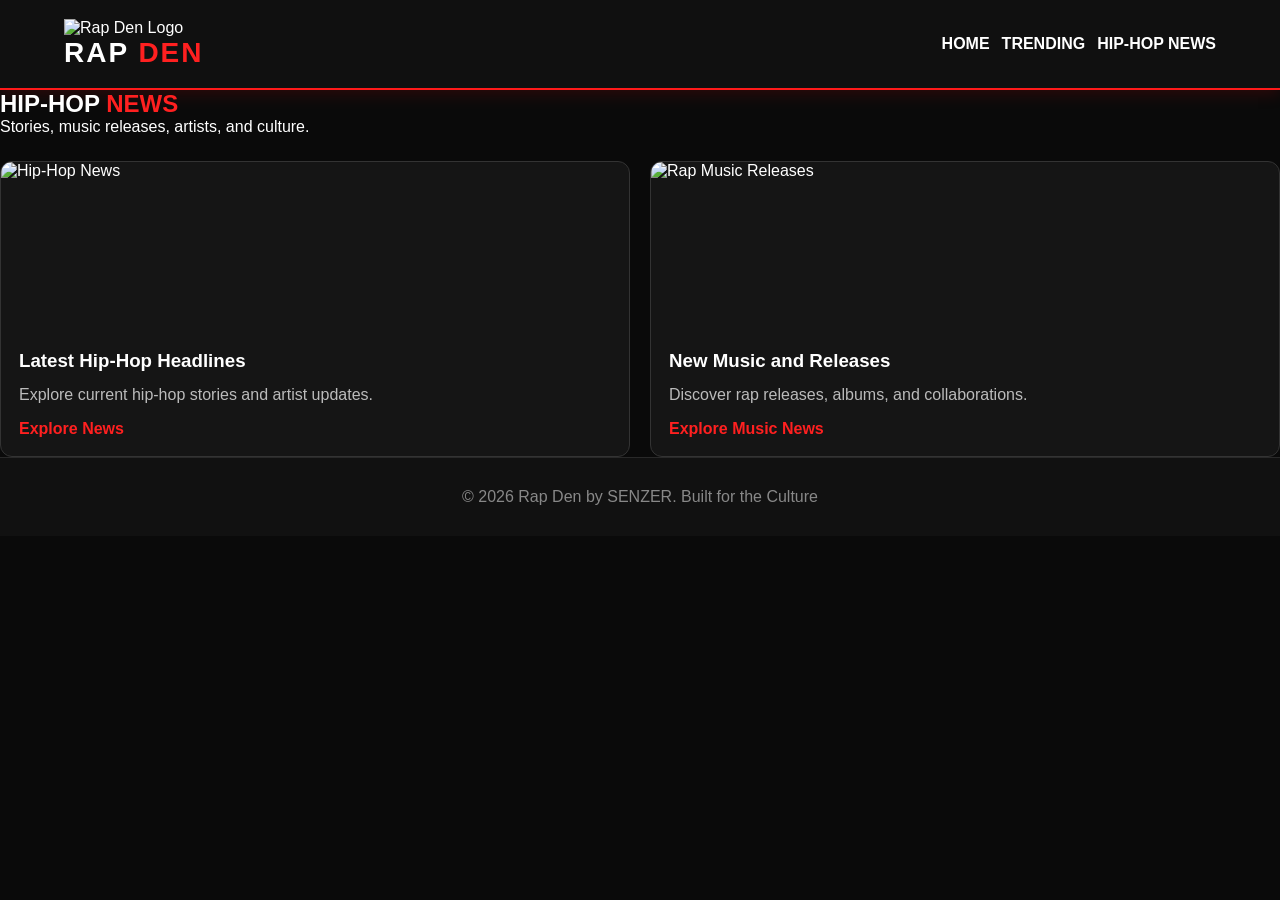
==== news.html @ e1d1d090 "Add files via upload" ====
<!DOCTYPE html>
<html lang="en">
<head>
    <meta charset="UTF-8">
    <meta name="viewport" content="width=device-width, initial-scale=1.0">
    <title>Hip-Hop News | Rap Den </title>
    <link rel="stylesheet" href="rapden.css">
</head>
<body>
    <header>
    <div class="logo-container">
        <img src="images/rapdenlogobest.jpg" alt="Rap Den Logo">
        <h1> RAP <span> DEN </span> </h1>
    </div>
    <nav>
        <a href="index.html"> HOME </a>
        <a href="index.html#trending"> TRENDING </a>
        <a href="news.html"> HIP-HOP NEWS </a>
    </nav>
    </header>

    <main id="news-page">
        <h2> HIP-HOP <span> NEWS </span></h2>
        <p> Stories, music releases, artists, and culture.</p>

        <div class="news-container">

            <div class="news-card">
                <img src="images/hip_hop_news.png" alt="Hip-Hop News">

                <div class="news-content">
                    <h3> Latest Hip-Hop Headlines </h3>
                    <p> Explore current hip-hop stories and artist updates.</p>
                    <a href="https://www.billboard.com/c/music/" target="_blank" rel="noopener noreferrer">
                        Explore News 
                    </a>
                </div>
            </div>
            
            <div class="news-card">
                <img src="images/rap_music_releases.png" alt="Rap Music Releases">

                <div class="news-content">
                    <h3> New Music and Releases </h3>
                    <p> Discover rap releases, albums, and collaborations. </p>
                    <a href="https://hiphopdx.com/" target="_blank" rel="noopener noreferrer">
                        Explore Music News
                    </a>
                </div>
            </div>

        </div>
    </main>

    <footer>
        <p>&copy; 2026 Rap Den by SENZER. Built for the Culture </p>
    </footer>

</body>
</html>
---- rapden.css ----
*  {
    margin: 0;
    padding: 0;
    box-sizing: border-box;
}

body  {
    background: #0a0a0a;
    color: #ffffff;
    font-family: Arial, Helvetica, sans-serif;
}

header  {
    display: flex;
    justify-content: space-between;
    align-items: center;
    flex-wrap: wrap;
    gap: 15px;
    padding: 15px 5%;
    background: linear-gradient(135deg, #080808, #1c1c1c);
    border-bottom: 3px solid #ff2020;
    box-shadow: 0 5px 20px rgba(255, 32, 32, 0.2);
    min-height: 90px;
}

header h1  {
    font-size: 28px;
    letter-spacing: 2px;
}

span  {
    color: #ff2020;
}

nav  {
    display: flex;
    gap: 20px;
}

nav a {
    color: #ffffff;
    text-decoration: none;
    transition: 0.3s;
}

nav a:hover {
    color: #ff2020;
}

.hero  {
    text-align: center;
    padding: 110px 20px;
    background: radial-gradient(circle,#351010 0%,#0a0a0a 70%);
}

.hero h2  {
    font-size: clamp(32px,6vw,55px);
    margin-bottom: 15px;
    text-shadow: 0 0 15px #ff202055;
}

.hero p  {
    color: #bbbbbb;
    margin-bottom: 25px;
}

#searchForm  {
    display: flex;
    max-width: 550px;
    margin: auto;
    gap: 10px;
}

#searchInput  {
    flex: 1;
    min-width: 0;
    padding: 15px;
    background: #171717;
    color: white;
    border: 1px solid #444;
    border-radius: 6px;
    outline: none;
}

#searchinput:focus  {
    border-color: #ff2020;
    box-shadow: 0 0 10px #ff202044;
}

button  {
    background: #ff2020;
    color: white;
    border: none;
    padding: 15p 20px;
    border-radius: 6px;
    cursor: pointer;
    font-weight: bold;
    transition: 0.3s;
}

button:hover  {
    background: #cc0000;
    box-shadow: 0 0 15px #ff202077;
}

.content  {
    padding: 45px 8%;
    min-height: 150px;
}

.content h2  {
    margin-bottom: 15px;
}

.content p  {
    color: #aaaaaa;
}

footer  {
    text-align: center;
    padding: 25px;
    background: #111111;
    border-top: 1px solid #292929;
    color: #888888;
    line-height: 1.8;
}

@media (max-width: 600px) { header 
    {flex-direction: column;
        gap: 18px;}

        nav {
            gap: 14px;
            flex-wrap: wrap;
            justify-content: center;
        }

        #searchForm  {
            flex-direction: column;
        }

        .hero  {
            padding: 75px 20px;
        }
    }

.lyrics  {
    max-width: 650px;
    margin: 30px auto;
    padding: 25px;
    background: #151515;
    border-left: 4px solid #ff2020;
    border-radius: 8px;
    line-height: 2;
}    

.lyrics h3  {
    color: #ff2020;
    margin-bottom: 15px;
}

.lyrics p  {
    white-space: pre-line;
}

.content >a {
    color: #ff2020;
    text-decoration: none;
}

/* rap den professional lyrics page*/
.lyrics  {
    max-width: 700px;
    margin: 35px auto;
    padding: 30px;
    background: #151515;
    border: 1px solid #292929;
    border-left: 5px solid #ff2020;
    border-radius: 10px;
    line-height: 2;
    box-shadow: 0 0 20px rgba(255, 32, 32, 0.08);
}

.lyrics h3  {
    color: #ff2020;
    font-size: 22px;
    margin-bottom: 20px;
}

.lyrics p  {
    color: #eeeeee;
    font-size: 16px;
    line-height: 2;
    white-space: pre-line;
}

.lyrics a  {
    color: #ff2020;
    text-decoration: none;
}

.lyrics a:hover  {
    text-decoration: underline;
}

@media (max-width:600px) {
    .lyrics  {
        margin: 20px 10px;
        padding: 20px;
    }

    .lyrics p {
        font-size: 15px;
    }
}

/* trending songs*/
.section-description  {
    color: #aaaaaa;
    margin: 12px 0 25px;
}

.song-grid  {
    display: grid;
    grid-template-columns:repeat(3, minmax(0, 1fr));
    gap: 22px;
    margin-top: 30px;
}

.song-card  {
    position: relative;
    padding: 25px;
    background: linear-gradient(145deg, #1b1b1b, #101010);
    border: 1px solid #303030;
    border-radius: 12px;
    transition: 0.3s ease;
}

.song-card:hover  {
    transform: translateY(-6px);
    border-color: #ff2020;
    box-shadow: 0 8px 25px #ff202022;
}

.song-number  {
    color: #ff2020;
    font-size: 14px;
    font-weight: bold;
    margin-bottom: 25px;
}

.song-card h3  {
    font-size: 20px;
    margin-bottom: 10px;
}

.song-card p  {
    color: #aaaaaa;
    margin-bottom: 25px;
}

.song-card a  {
    display: inline-block;
    color: #ff2020;
    text-decoration: none;
    font-weight: bold;
}

.song-card a:hover  {
    color: #ffffff;
}

@media (max-width:800px) {
    .song-grid  {
        grid-template-columns: repeat(2, minmax(0, 1fr));
    }
}

@media (max-width:500px) {
    .song-grid  {
        grid-template-columns: 1fr;
    }
}

.song-image  {
    width: 100%;
    height: 180px;
    object-fit: cover;
    border-radius: 8px;
    margin-bottom: 20px;
    transition: 0.3s ease;
}

.song-card:hover.song-image  {
    transform: scale(1.02);
}

/* search results*/
#songResults  {
    display: grid;
    grid-template-columns: repeat(3, minmax(0, 1fr));
    gap: 22px;
    margin-top: 25px;
}

#songResults.song-card  {
    min-width: 0;
}

#songResults.song-image  {
    width: 100%;
    height: 180px;
    object-fit: cover;
    border-radius: 8px;
}

#songResults h3  {
    margin: 12px 0;
}

#songResults p  {
    color: #aaa;
    margin-bottom: 18px;
}

#songResults a  {
    color: #ff2020;
    text-decoration: none;
    font-weight: bold;
}

@media (max-width:600px) {
    #songResults {
        grid-template-columns: 1fr;
    }
}

/* mobile friendly layout*/
* {
    box-sizing: border-box;
}

img  {
    max-width: 100%;
    height: auto;
}

.song-results  {
    display: grid;
    grid-template-columns: repeat(auto-fit,minmax(150px, 1fr)
    );
    gap: 15px;
    width: 100%;
}

.song-card  {
    width: 100%;
    max-width: 320px;
    padding: 12px;
    min-width: 0;
    overflow: hidden;
    border-radius: 12px;
}

.song-image  {
    width: 100%;
    height: 180px;
    aspect-ratio: 1/1;
    object-fit: cover;
    display: block;
    border-radius: 10px;
}

@media (max-width: 600px) {
    body {
    padding: 10px;
}

.song-results {
    grid-template-columns: repeat(2, minmax(0, 1fr));
    gap: 10px;
}

.song-card {
    padding: 10px;
}

.song-card h3  {
    font-size: 15px;
    overflow-wrap: anywhere;
}

.song-card p {
    font-size: 13px;
}

input,
button  {
    max-width: 100%;
}
}

.logo.container  {
    display: flex;
    align-items: center;
    gap: 12px;
}

.logo.container img  {
    width: 65px;
    height: 65px;
    object-fit: contain;
    border-radius: 50%;
}

.logo.container h1  {
    margin: 0;
    font-size: 28px;
    color: #ff0000;
}

@media (max-width:600px) {
    .logo.container img {
        width: 45px;
        height: 45px;
    }

    .logo.container h1 {
        font-size: 22px;
    }
}

/* professional header*/
header  {
    display: flex;
    align-items: center;
    justify-content: space-between;
    padding: 15px 5%;
    background: #101010;
    border-bottom: 2px solid #ff1a1a;
    box-shadow: 0 4px 15px rgba(255, 0, 0, 0.15);
}

.logo.container {
    display: flex;
    align-items:center;
    gap:12px;
}

.logo.container img  {
    width: 55px;
    height: 55px;
    object-fit: cover;
    border-radius: 50%;
    border: 2px solid #ff1a1a;
}

.logo.container h1  {
    color: #ff1a1a;
    font-size: 26px;
    font-weight: 800;
    margin: 0;;
}

header nav  {
    display: flex;
    align-items: center;
    gap: 20px;
}

header nav a {
    color: white;
    text-decoration: none;
    font-weight: 600;
    transition: color 0.3s ease;
}

header nav a:hover  {
    color: #ff1a1a;
}

/*mobile friendly dsign2*/
@media(max-width:600px) {
    header {
        flex-wrap: wrap;
        gap: 12px;
        padding: 12px 4%;
    }
}

.logo.container img  {
    width: 42px;
    height: 42px;
}

.logo.container h1  {
    font-size: 21px;
}

header nav  {
    flex-wrap: wrap;
    gap: 12px;
}

input,
button  {
    max-width: 100%;
}

#songResults  {
    grid-template-columns: repeat(2,minmax(0, 1fr));
    gap: 10px;
}

.song-card  {
    min-width: 0;
    overflow-wrap: anywhere;
}

.song-image  {
    width: 100%;
    height: auto;
    aspect-ratio: 1 / 1;
    object-fit: cover;
}

/* News design*/
.news-container  {
    display: grid;
    grid-template-columns: repeat(auto-fit, minmax(220px, 1fr));
    gap: 20px;
    margin-top: 25px;
}

.news-card  {
    background: #151515;
    border: 1px solid #333;
    border-radius: 12px;
    overflow: hidden;
    transition: 0.3s;
}

.news-card:hover {
    transform: translateY(-5px);
    border-color: #ff2020;
}

.news-card img  {
    width: 100%;
    height: 170px;
    object-fit: cover;
    display: block;
}

.news-content  {
    padding: 18px;
}

.news-content h3  {
    color: #fff;
    margin-bottom: 10px;
}

.news-content p  {
    color: #bbb;
    line-height: 1.6;
}

.news-content a {
    display: inline-block;
    margin-top: 12px;
    color: #ff2020;
    text-decoration: none;
    font-weight: bold;
}

.news-content a:hover  {
    color: #fff;
}

@media (max-width:600px) {
    .news-container {
        grid-template-columns: 1fr;
    }
}

/* rap den mobile friendly*/
img {
    max-width: 100%;
}

@media (max-width:768px) {
    header {
        flex-direction: column;
        align-items: center;
        padding: 15px;
    }

    header nav  {
        justify-content: center;
        flex-wrap: wrap;
        gap: 12px;
    }

    .hero  {
        padding: 30px 15px;
        text-align: center;
    }

    .news-container  {
        grid-template-columns: repeat(2, minmax(0, 1fr));
        gap: 12px;
    }

    .news-card img {
        height: 130px;
    }
}

@media (max-width:480px) {
    .news-container  {
        grid-template-columns: 1fr;
    }

    .news-card img {
        height: 180px;
    }
    
    .logo.container h1  {
        font-size: 22px;
    }
}

/*mobile phones responsive design*/
@media screen and (max-width: 768px) {
    header  {
        flex-direction: column;
        padding: 15px;
        gap: 15px;
    }   

    header nav {
        display: flex;
        flex-wrap: wrap;
        justify-content: center;
        gap: 12px;
    }

    .hero  {
        padding: 30px 15px;
        text-align: center;
    }

    .news-container  {
        grid-template-columns: repeat(2, minmax(0, 1fr));
        gap: 12px;
    }

    .news-card img {
        height: 130px;
    }

    img {
        max-width: 100%;
    }
} 

@media screen and (max-width:480px) {
    .news-container {
        grid-template-columns: 1fr;
    }

    .news-card img {
        height: 180px;
    }

    header h1  {
        font-size: 22px;
    }

    body  {
        overflow-x: hidden;
    }
}
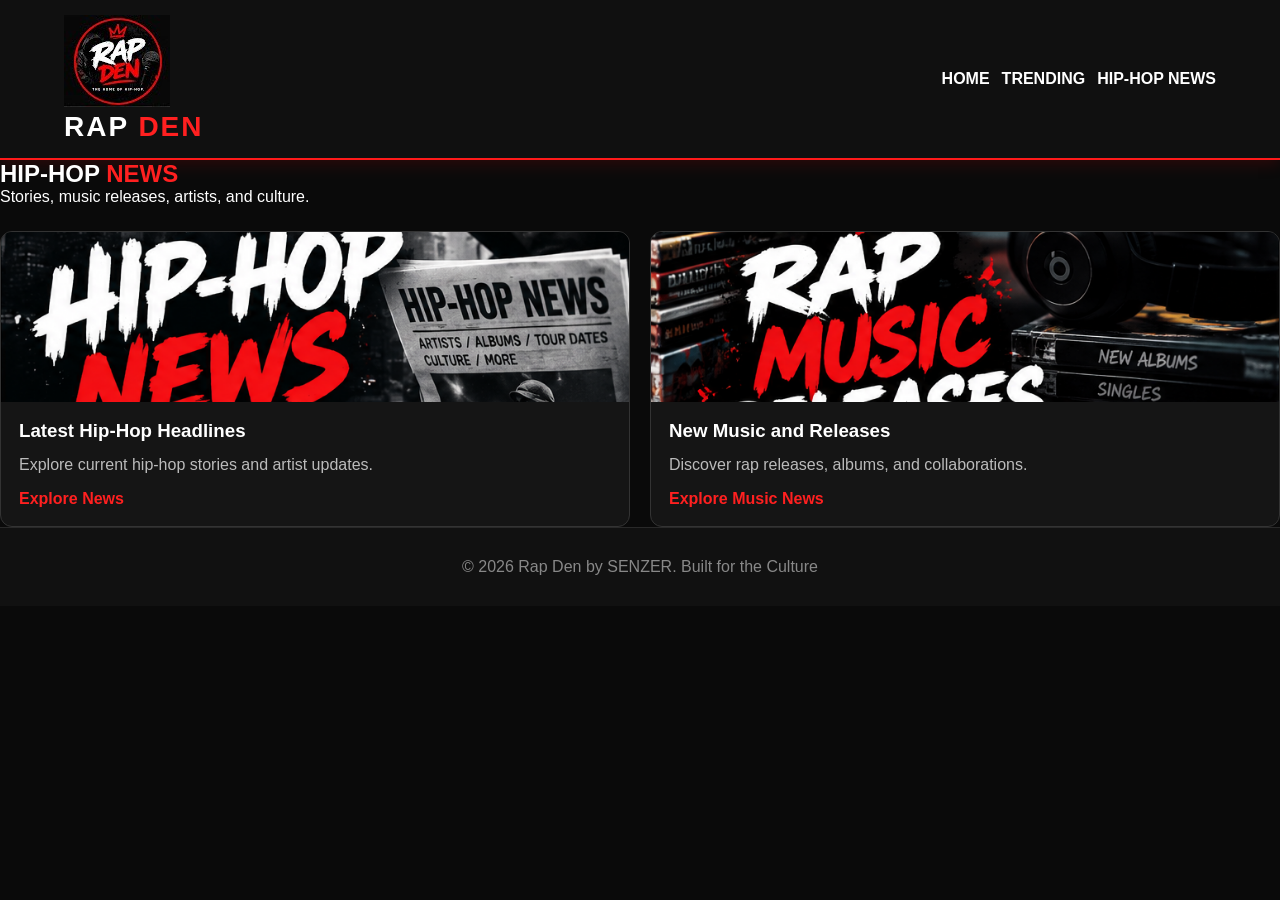
==== commit 9c617103: "Add files via upload" ====
--- a/news.html
+++ b/news.html
@@ -9,7 +9,7 @@
 <body>
     <header>
     <div class="logo-container">
-        <img src="images/rapdenlogobest.jpg" alt="Rap Den Logo">
+        <img src="rapdenlogobest.jpg" alt="Rap Den Logo">
         <h1> RAP <span> DEN </span> </h1>
     </div>
     <nav>
@@ -26,7 +26,7 @@
         <div class="news-container">
 
             <div class="news-card">
-                <img src="images/hip_hop_news.png" alt="Hip-Hop News">
+                <img src="hip_hop_news.png" alt="Hip-Hop News">
 
                 <div class="news-content">
                     <h3> Latest Hip-Hop Headlines </h3>
@@ -38,7 +38,7 @@
             </div>
             
             <div class="news-card">
-                <img src="images/rap_music_releases.png" alt="Rap Music Releases">
+                <img src="rap_music_releases.png" alt="Rap Music Releases">
 
                 <div class="news-content">
                     <h3> New Music and Releases </h3>
